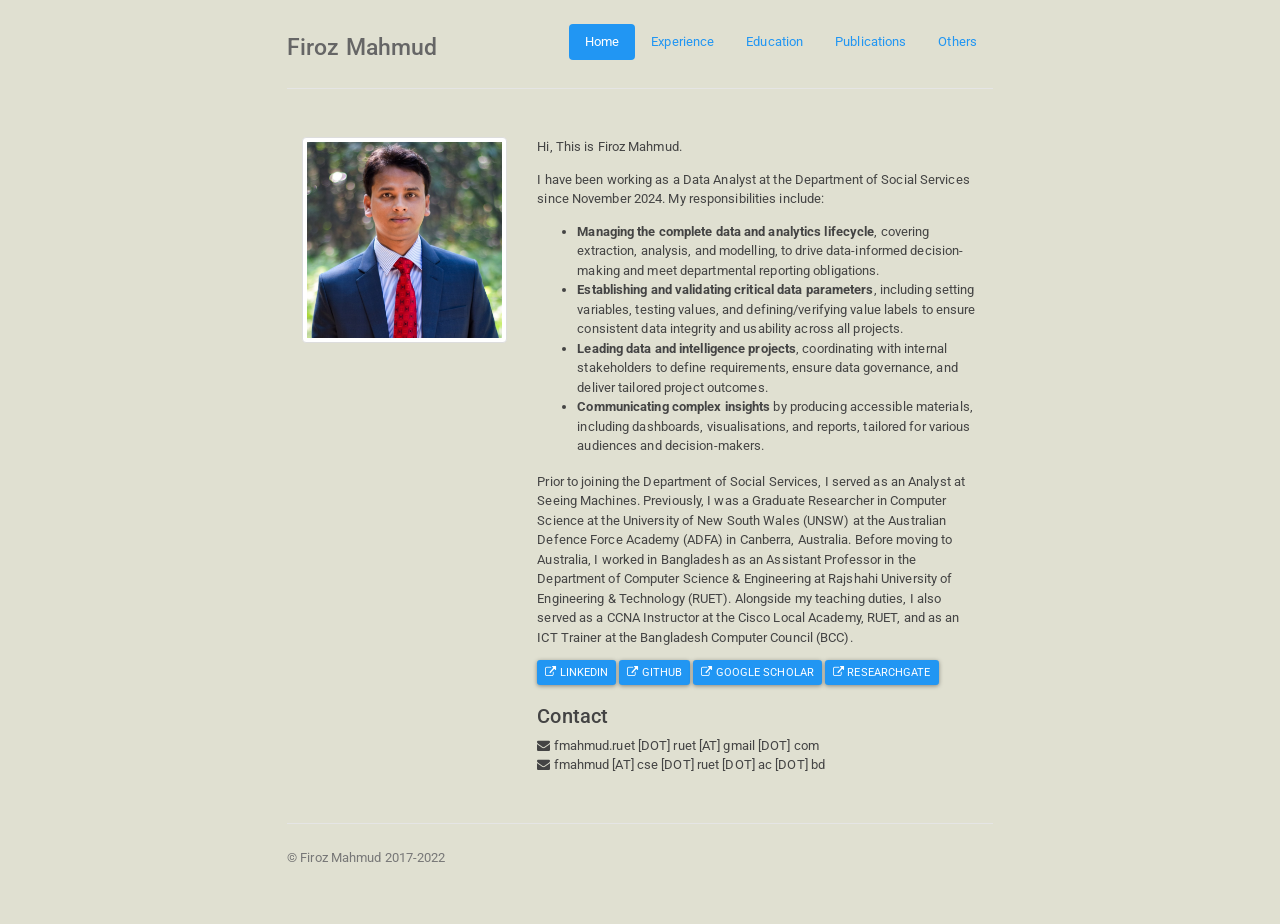
==== index.html @ f0e6cb87 "Update index.html" ====
<!DOCTYPE html>
<html lang="en"><head><meta http-equiv="Content-Type" content="text/html; charset=UTF-8">
    <meta name="viewport" content="width=device-width, initial-scale=1, shrink-to-fit=no">
    <meta name="description" content="Firoz Mahmud, Assistant Professor, Dept. of Computer Science and Engineering, Rajshahi University of Engineering &amp; Technology">
    <meta name="author" content="Firoz Mahmud">
    <link rel="icon" href="favicon.ico?v=001">
    <title>Firoz Mahmud | Assistant Professor | Dept. of Computer Science and Engineering | Rajshahi University of Engineering &amp; Technology</title>
    <link href="css/bootstrap.min.css" rel="stylesheet">
    <link href="css/font-awesome.min.css" rel="stylesheet">
    <link href="css/narrow-jumbotron.css" rel="stylesheet">
  </head>
  <body>
    <div class="container">
      <header class="header clearfix">
        <nav>
          <ul class="nav nav-pills float-right">
            <li class="nav-item">
              <a class="nav-link active" href="index.html">Home <span class="sr-only">(current)</span></a>
            </li>
              <li class="nav-item">
              <a class="nav-link" href="experience.html">Experience</a>
            </li>
              <a class="nav-link" href="education.html">Education</a>
            </li>
            <li class="nav-item">
              <a class="nav-link" href="publications.html">Publications</a>
            </li>           
            <li class="nav-item">
              <a class="nav-link" href="others.html">Others</a>
            </li>
          </ul>
        </nav>
        <h3 class="text-muted">Firoz Mahmud</h3>
      </header>

      <main role="main">
      
        <div class="row marketing">
          <div class="col-lg-4">
            <img src="img/frmahmud.jpg" alt="Photo of Firoz Mahmud" class="img-thumbnail">
            <br>
            <br>
            </div>
          <div class="col-lg-8">

            <p class="text-justify">Hi, This is Firoz Mahmud.</p>  
            <p>I have been working as a Data Analyst at the Department of Social Services since November 2024. My responsibilities include:
                <ul>
                    <li><b>Managing the complete data and analytics lifecycle</b>, covering extraction, analysis, and modelling, to drive data-informed decision-making and meet departmental reporting obligations.</li>
                    <li><b>Establishing and validating critical data parameters</b>, including setting variables, testing values, and defining/verifying value labels to ensure consistent data integrity and usability across all projects.</li>
                    <li><b>Leading data and intelligence projects</b>, coordinating with internal stakeholders to define requirements, ensure data governance, and deliver tailored project outcomes.</li>
                    <li><b>Communicating complex insights</b> by producing accessible materials, including dashboards, visualisations, and reports, tailored for various audiences and decision-makers.</li>
                </ul>
            </p>
            <p>Prior to joining the Department of Social Services, I served as an Analyst at Seeing Machines. Previously, I was a Graduate Researcher in Computer Science at the University of New South Wales (UNSW) at the Australian Defence Force Academy (ADFA) in Canberra, Australia. Before moving to Australia, I worked in Bangladesh as an Assistant Professor in the Department of Computer Science & Engineering at Rajshahi University of Engineering & Technology (RUET). Alongside my teaching duties, I also served as a CCNA Instructor at the Cisco Local Academy, RUET, and as an ICT Trainer at the Bangladesh Computer Council (BCC).</p>
              
            <!--<p class="text-justify"> I have been working as a PhD student in Computer Science at the <a href="https://www.unsw.adfa.edu.au/">University of  New  South  Wales  (UNSW)</a>  at  the  Australian  Defence  Force  Academy  (ADFA), Canberra, Australia, since June 24 2019. I am  a  multidisciplinary  researcher  with  the  main  focus  in  the  field  of  operation  research  and  advance manufacturing.  My PhD research title is ”Evolutionary  Algorithms  for  Resource-ConstrainedProject Scheduling Problems under Uncertainty and Disruptions”.  </p>   
            <p class="text-justify">As well as, I am working as an Assistant Professor (<font color="BlueViolet"><b>on Study Leave</b></font>) in the Department of Computer Science &amp; Engineering, <a href="http://www.ruet.ac.bd">Rajshahi University of Engineering &amp; Technology</a>, Rajshahi-6204, Bangladesh, better known as RUET.</p>
            -->
            <!-- <p class="text-justify">I'm interested in Machine Learning field and using this learning algorithm
            I'm motivated to solve various problems in Human-Computer Interaction, Robotics, and Behavior Analysis. My research focus on human behavior analysis in uncontrolled and 
            Noisy environment.</p> -->
            <a class="btn btn-sm btn-primary" target="_blank" href="https://www.linkedin.com/in/firoz-mahmud-a851451b/"><i class="fa fa-external-link"></i> LinkedIn</a>
            <a class="btn btn-sm btn-primary" target="_blank" href="https://github.com/frmahmud/"><i class="fa fa-external-link"></i> Github</a>
            <a class="btn btn-sm btn-primary" target="_blank" href="https://scholar.google.com/citations?user=BB9yyMsAAAAJ&amp;hl=en"><i class="fa fa-external-link"></i> Google Scholar</a>
            <a class="btn btn-sm btn-primary" target="_blank" href="https://www.researchgate.net/profile/Firoz_Mahmud2"><i class="fa fa-external-link"></i> ResearchGate</a>
            
            <br>
            <br>
            <h4>Contact</h4>
            
            <i class="fa fa-envelope"></i> fmahmud.ruet</span> [DOT] ruet [AT] gmail [DOT] com <br>
            <i class="fa fa-envelope"></i> fmahmud [AT] cse [DOT] ruet [DOT] ac [DOT] bd </br>
            
            
          </div>
      </main>

      <footer class="footer">
        <p>© Firoz Mahmud 2017-2022</p> &nbsp;&nbsp;&nbsp;<a href="http://www.reliablecounter.com" target="_blank"><img src="http://www.reliablecounter.com/count.php?page=frmahmud.github.io&digit=style/plain/30/&reloads=0" alt="" title="" border="0"></a><br /><a href="http://" target="_blank" style="font-family: Geneva, Arial; font-size: 9px; color: #330010; text-decoration: none;"></a>
      
      </footer>

    </div> <!-- /container -->
  

</body></html>
---- css/narrow-jumbotron.css ----
/* Space out content a bit */
body {
  padding-top: 1.5rem;
  padding-bottom: 1.5rem;
  background-color:#e0e0d1;
}
.list-group-item{text-align:justify;}
/* Everything but the jumbotron gets side spacing for mobile first views */
.header,
.marketing,
.footer {
  padding-right: 1rem;
  padding-left: 1rem;
}

/* Custom page header */
.header {
  padding-bottom: 1rem;
  border-bottom: .05rem solid #e5e5e5;
}

/* Make the masthead heading the same height as the navigation */
.header h3 {
  margin-top: 0;
  margin-bottom: 0;
  line-height: 3rem;
}

/* Custom page footer */
.footer {
  padding-top: 1.5rem;
  color: #777;
  border-top: .05rem solid #e5e5e5;
}

/* Customize container */
@media (min-width: 48em) {
  .container {
    max-width: 46rem;
  }
}
.container-narrow > hr {
  margin: 2rem 0;
}

/* Main marketing message and sign up button */
.jumbotron {
  text-align: center;
  border-bottom: .05rem solid #e5e5e5;
}
.jumbotron .btn {
  padding: .75rem 1.5rem;
  font-size: 1.5rem;
}

/* Supporting marketing content */
.marketing {
  margin: 3rem 0;
}
.marketing p + h4 {
  margin-top: 1.5rem;
}

/* Responsive: Portrait tablets and up */
@media screen and (min-width: 48em) {
  /* Remove the padding we set earlier */
  .header,
  .marketing,
  .footer {
    padding-right: 0;
    padding-left: 0;
  }

  /* Space out the masthead */
  .header {
    margin-bottom: 2rem;
  }

  /* Remove the bottom border on the jumbotron for visual effect */
  .jumbotron {
    border-bottom: 0;
  }
}
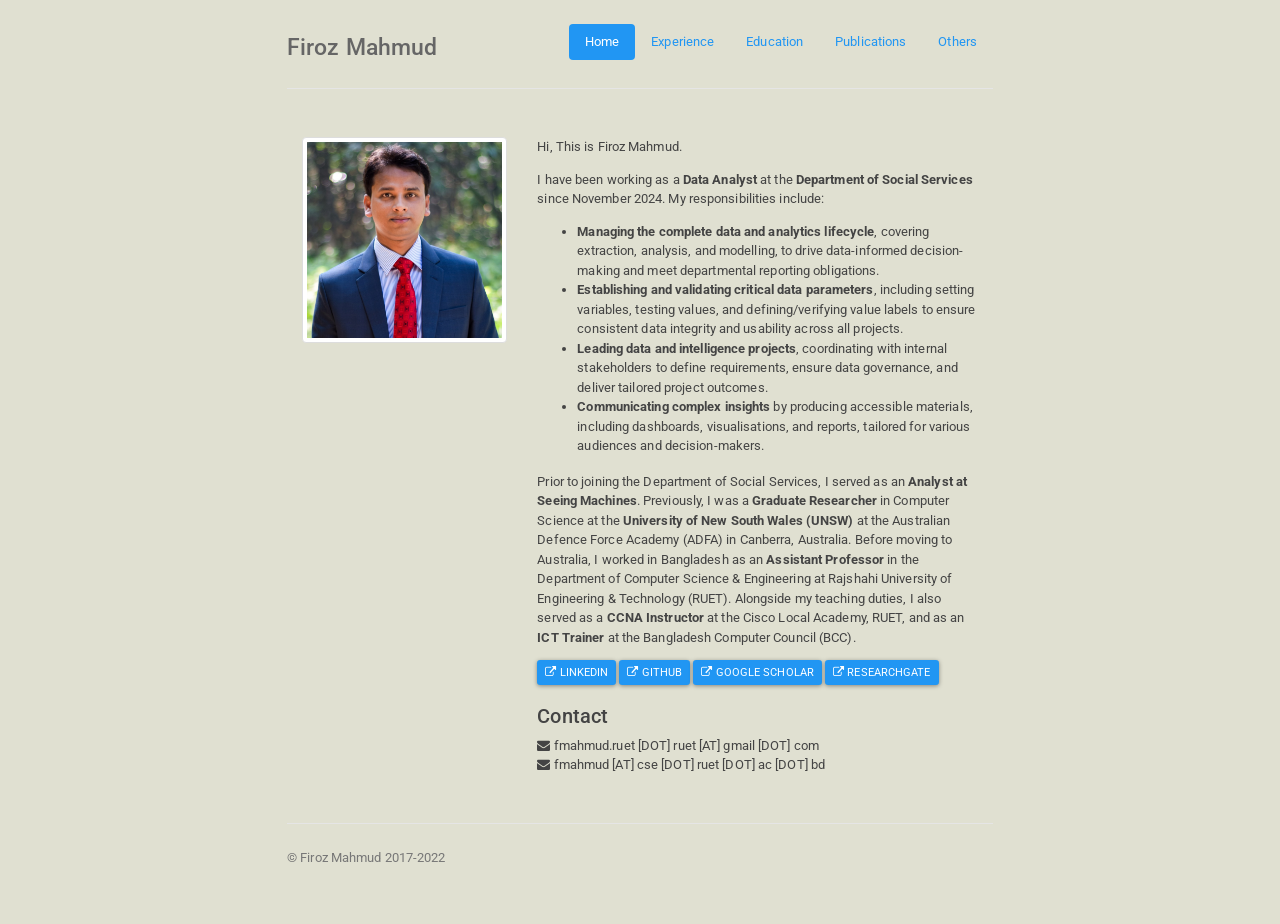
==== commit 9123fe1e: "Update index.html" ====
--- a/index.html
+++ b/index.html
@@ -44,7 +44,7 @@
           <div class="col-lg-8">
 
             <p class="text-justify">Hi, This is Firoz Mahmud.</p>  
-            <p>I have been working as a Data Analyst at the Department of Social Services since November 2024. My responsibilities include:
+            <p>I have been working as a <b>Data Analyst</b> at the <b>Department of Social Services</b> since November 2024. My responsibilities include:
                 <ul>
                     <li><b>Managing the complete data and analytics lifecycle</b>, covering extraction, analysis, and modelling, to drive data-informed decision-making and meet departmental reporting obligations.</li>
                     <li><b>Establishing and validating critical data parameters</b>, including setting variables, testing values, and defining/verifying value labels to ensure consistent data integrity and usability across all projects.</li>
@@ -52,7 +52,7 @@
                     <li><b>Communicating complex insights</b> by producing accessible materials, including dashboards, visualisations, and reports, tailored for various audiences and decision-makers.</li>
                 </ul>
             </p>
-            <p>Prior to joining the Department of Social Services, I served as an Analyst at Seeing Machines. Previously, I was a Graduate Researcher in Computer Science at the University of New South Wales (UNSW) at the Australian Defence Force Academy (ADFA) in Canberra, Australia. Before moving to Australia, I worked in Bangladesh as an Assistant Professor in the Department of Computer Science & Engineering at Rajshahi University of Engineering & Technology (RUET). Alongside my teaching duties, I also served as a CCNA Instructor at the Cisco Local Academy, RUET, and as an ICT Trainer at the Bangladesh Computer Council (BCC).</p>
+            <p>Prior to joining the Department of Social Services, I served as an <b>Analyst at Seeing Machines</b>. Previously, I was a <b>Graduate Researcher</b> in Computer Science at the <b>University of New South Wales (UNSW)</b> at the Australian Defence Force Academy (ADFA) in Canberra, Australia. Before moving to Australia, I worked in Bangladesh as an <b>Assistant Professor</b> in the Department of Computer Science & Engineering at Rajshahi University of Engineering & Technology (RUET). Alongside my teaching duties, I also served as a <b>CCNA Instructor</b> at the Cisco Local Academy, RUET, and as an <b>ICT Trainer</b> at the Bangladesh Computer Council (BCC).</p>
               
             <!--<p class="text-justify"> I have been working as a PhD student in Computer Science at the <a href="https://www.unsw.adfa.edu.au/">University of  New  South  Wales  (UNSW)</a>  at  the  Australian  Defence  Force  Academy  (ADFA), Canberra, Australia, since June 24 2019. I am  a  multidisciplinary  researcher  with  the  main  focus  in  the  field  of  operation  research  and  advance manufacturing.  My PhD research title is ”Evolutionary  Algorithms  for  Resource-ConstrainedProject Scheduling Problems under Uncertainty and Disruptions”.  </p>   
             <p class="text-justify">As well as, I am working as an Assistant Professor (<font color="BlueViolet"><b>on Study Leave</b></font>) in the Department of Computer Science &amp; Engineering, <a href="http://www.ruet.ac.bd">Rajshahi University of Engineering &amp; Technology</a>, Rajshahi-6204, Bangladesh, better known as RUET.</p>
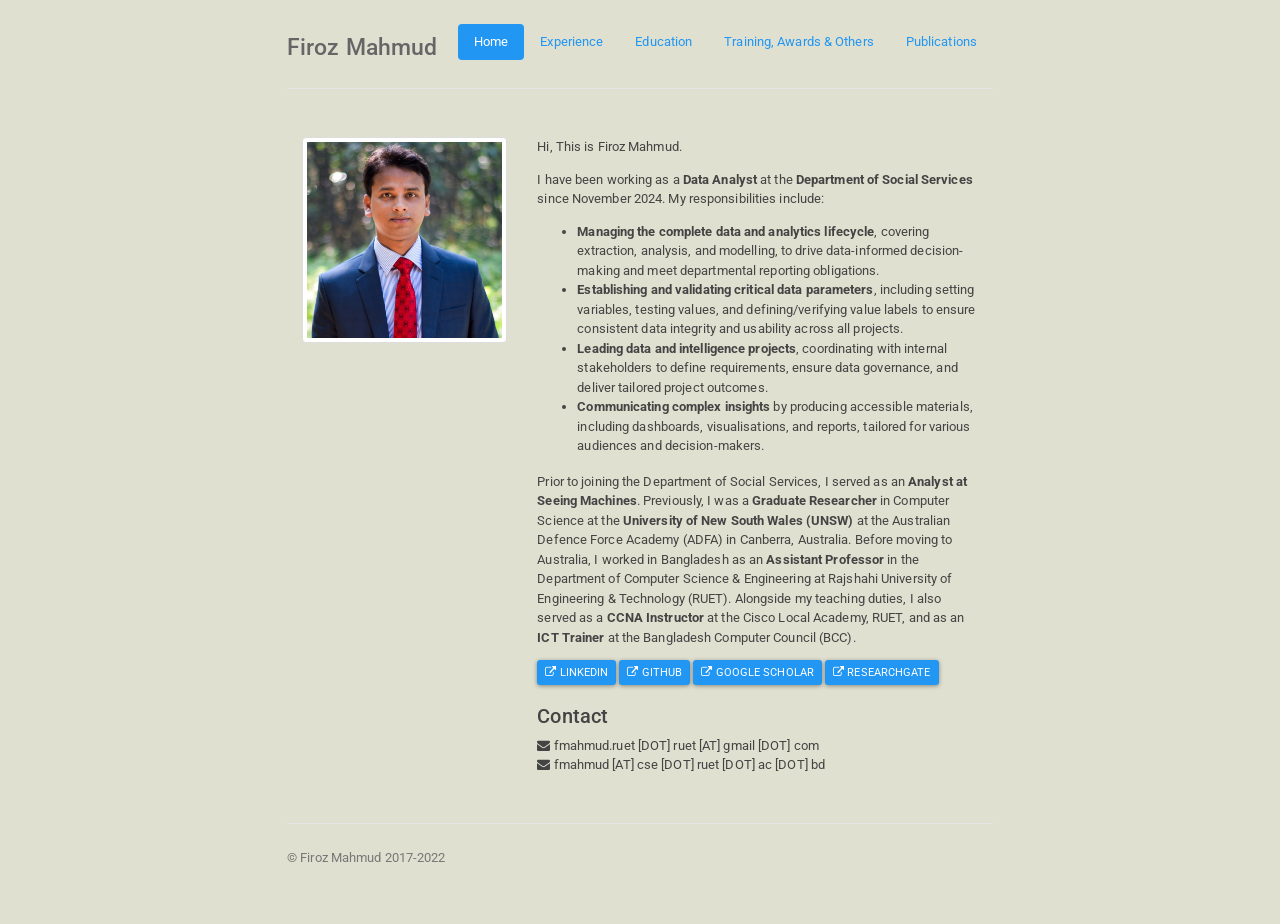
==== commit ea678109: "Update index.html" ====
--- a/index.html
+++ b/index.html
@@ -21,13 +21,13 @@
               <a class="nav-link" href="experience.html">Experience</a>
             </li>
               <a class="nav-link" href="education.html">Education</a>
+            </li>        
+            <li class="nav-item">
+              <a class="nav-link" href="others.html">Training, Awards & Others</a>
             </li>
             <li class="nav-item">
               <a class="nav-link" href="publications.html">Publications</a>
-            </li>           
-            <li class="nav-item">
-              <a class="nav-link" href="others.html">Others</a>
-            </li>
+            </li>   
           </ul>
         </nav>
         <h3 class="text-muted">Firoz Mahmud</h3>
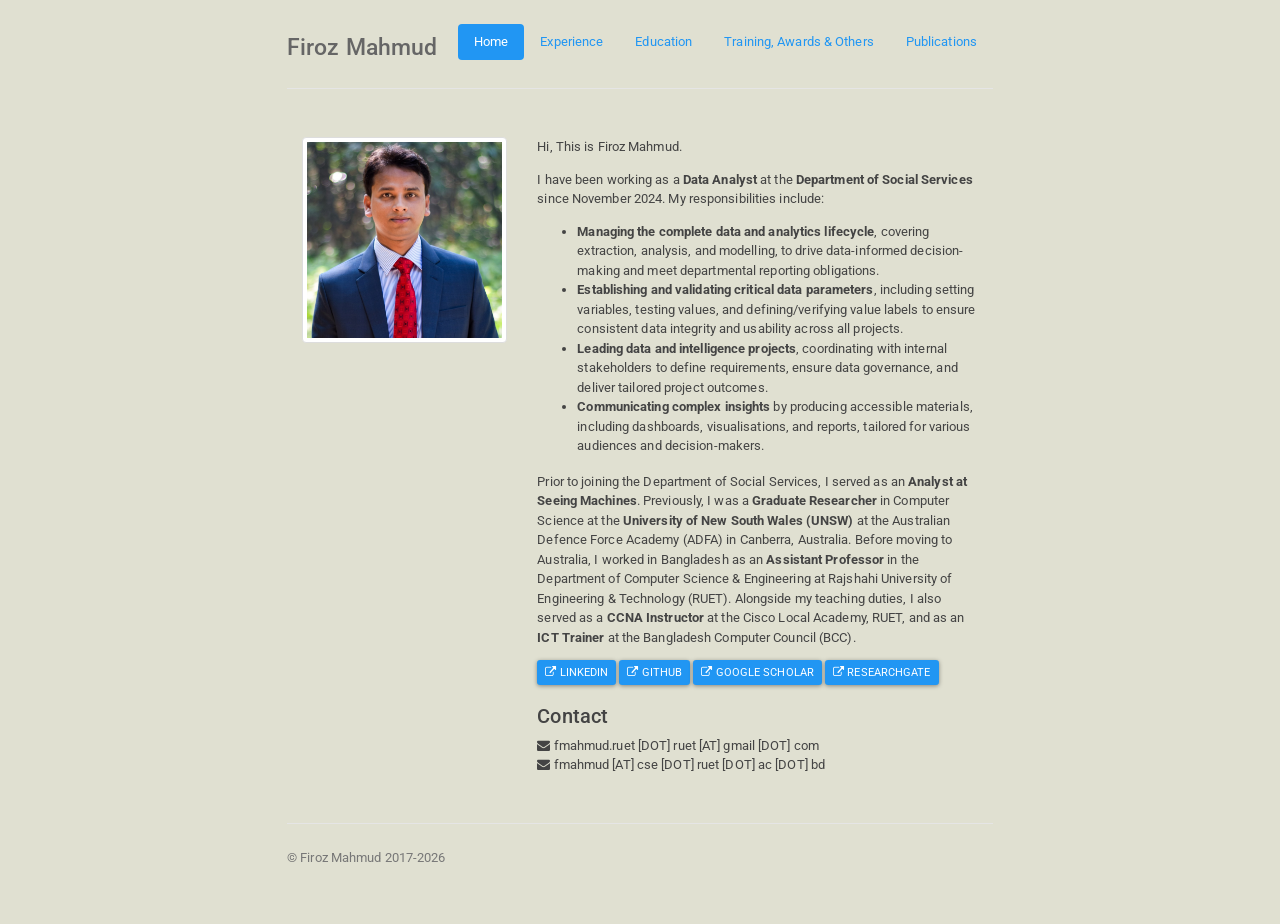
==== commit ba73ea58: "Update index.html" ====
--- a/index.html
+++ b/index.html
@@ -77,7 +77,7 @@
       </main>
 
       <footer class="footer">
-        <p>© Firoz Mahmud 2017-2022</p> &nbsp;&nbsp;&nbsp;<a href="http://www.reliablecounter.com" target="_blank"><img src="http://www.reliablecounter.com/count.php?page=frmahmud.github.io&digit=style/plain/30/&reloads=0" alt="" title="" border="0"></a><br /><a href="http://" target="_blank" style="font-family: Geneva, Arial; font-size: 9px; color: #330010; text-decoration: none;"></a>
+        <p>© Firoz Mahmud 2017-2026</p> &nbsp;&nbsp;&nbsp;<a href="http://www.reliablecounter.com" target="_blank"><img src="http://www.reliablecounter.com/count.php?page=frmahmud.github.io&digit=style/plain/30/&reloads=0" alt="" title="" border="0"></a><br /><a href="http://" target="_blank" style="font-family: Geneva, Arial; font-size: 9px; color: #330010; text-decoration: none;"></a>
       
       </footer>
 
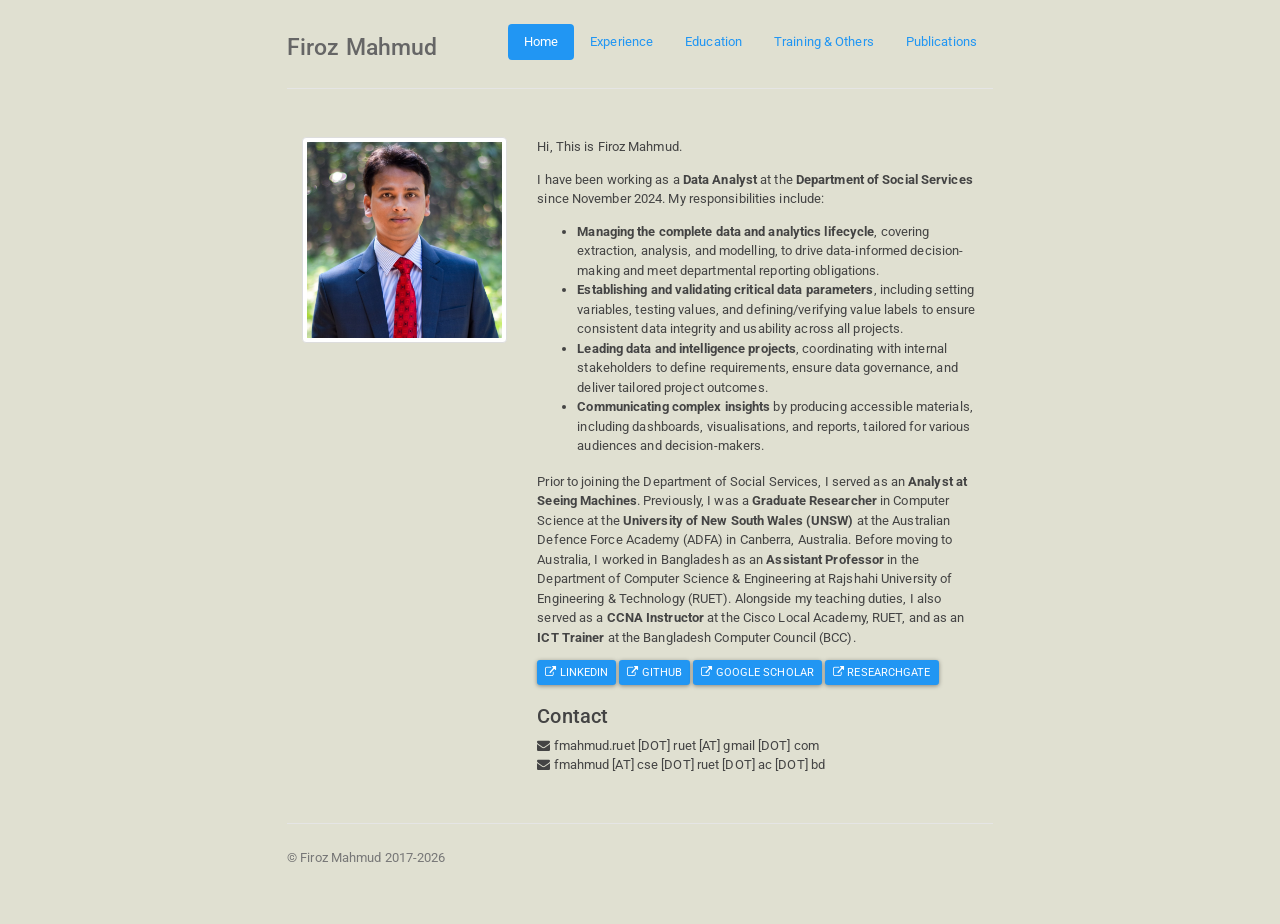
==== commit 074b233c: "Update index.html" ====
--- a/index.html
+++ b/index.html
@@ -23,7 +23,7 @@
               <a class="nav-link" href="education.html">Education</a>
             </li>        
             <li class="nav-item">
-              <a class="nav-link" href="others.html">Training, Awards & Others</a>
+              <a class="nav-link" href="others.html">Training & Others</a>
             </li>
             <li class="nav-item">
               <a class="nav-link" href="publications.html">Publications</a>
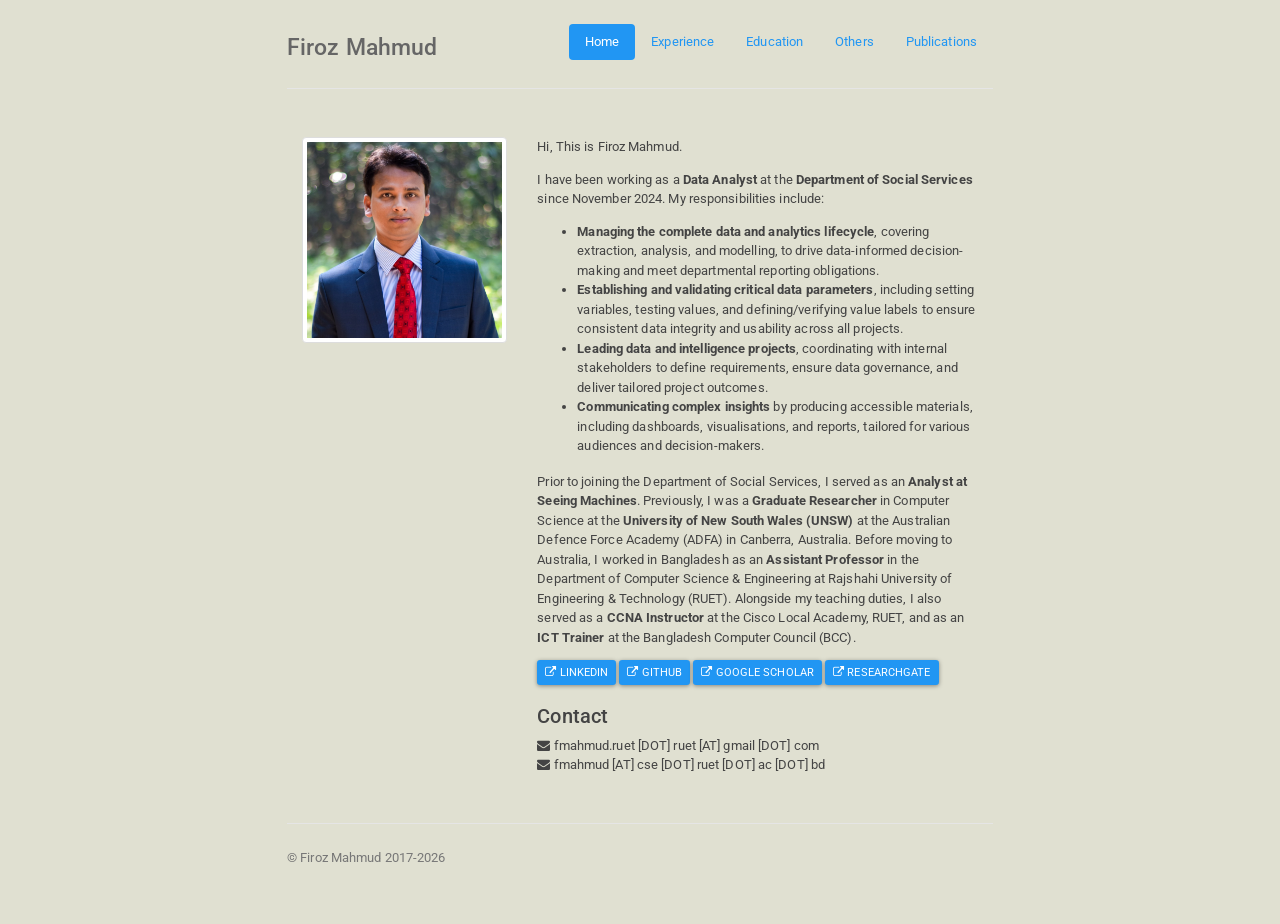
==== commit c885abed: "Update index.html" ====
--- a/index.html
+++ b/index.html
@@ -23,7 +23,7 @@
               <a class="nav-link" href="education.html">Education</a>
             </li>        
             <li class="nav-item">
-              <a class="nav-link" href="others.html">Training & Others</a>
+              <a class="nav-link" href="others.html">Others</a>
             </li>
             <li class="nav-item">
               <a class="nav-link" href="publications.html">Publications</a>
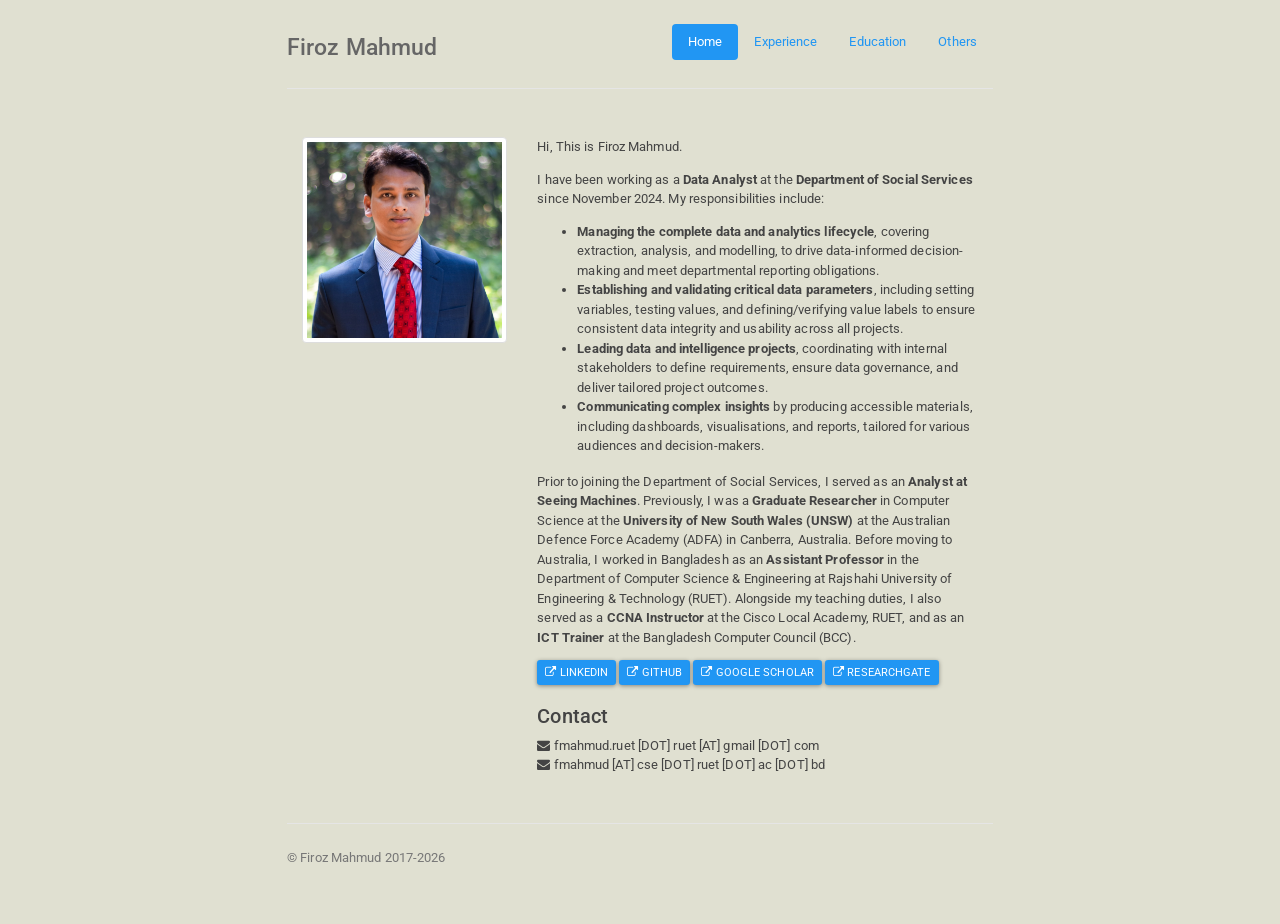
==== commit 4bcac96a: "Update index.html" ====
--- a/index.html
+++ b/index.html
@@ -25,9 +25,9 @@
             <li class="nav-item">
               <a class="nav-link" href="others.html">Others</a>
             </li>
-            <li class="nav-item">
+            <!-- <li class="nav-item">
               <a class="nav-link" href="publications.html">Publications</a>
-            </li>   
+            </li> -->   
           </ul>
         </nav>
         <h3 class="text-muted">Firoz Mahmud</h3>
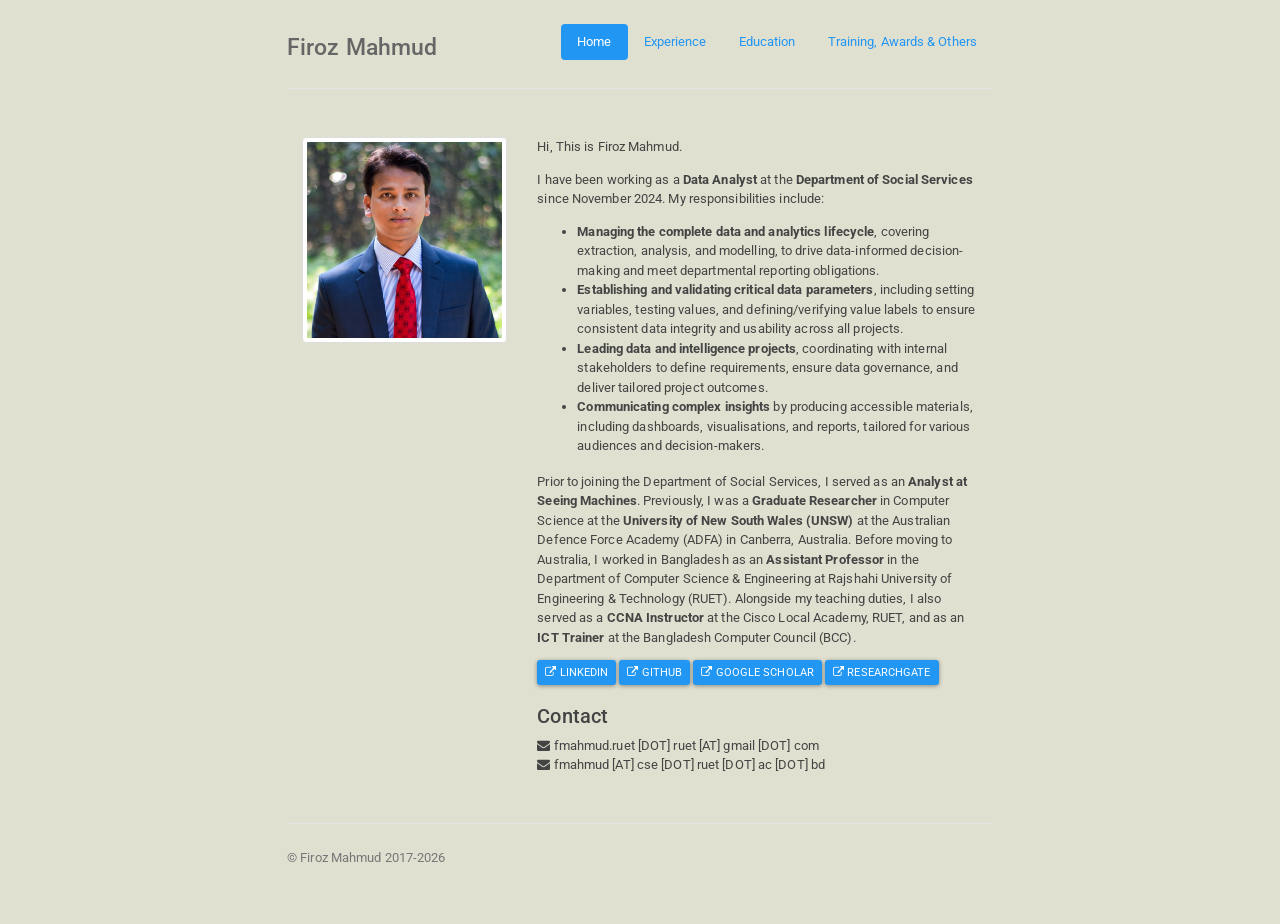
==== commit d7085290: "Update index.html" ====
--- a/index.html
+++ b/index.html
@@ -23,7 +23,7 @@
               <a class="nav-link" href="education.html">Education</a>
             </li>        
             <li class="nav-item">
-              <a class="nav-link" href="others.html">Others</a>
+              <a class="nav-link" href="others.html">Training, Awards & Others</a>
             </li>
             <!-- <li class="nav-item">
               <a class="nav-link" href="publications.html">Publications</a>
